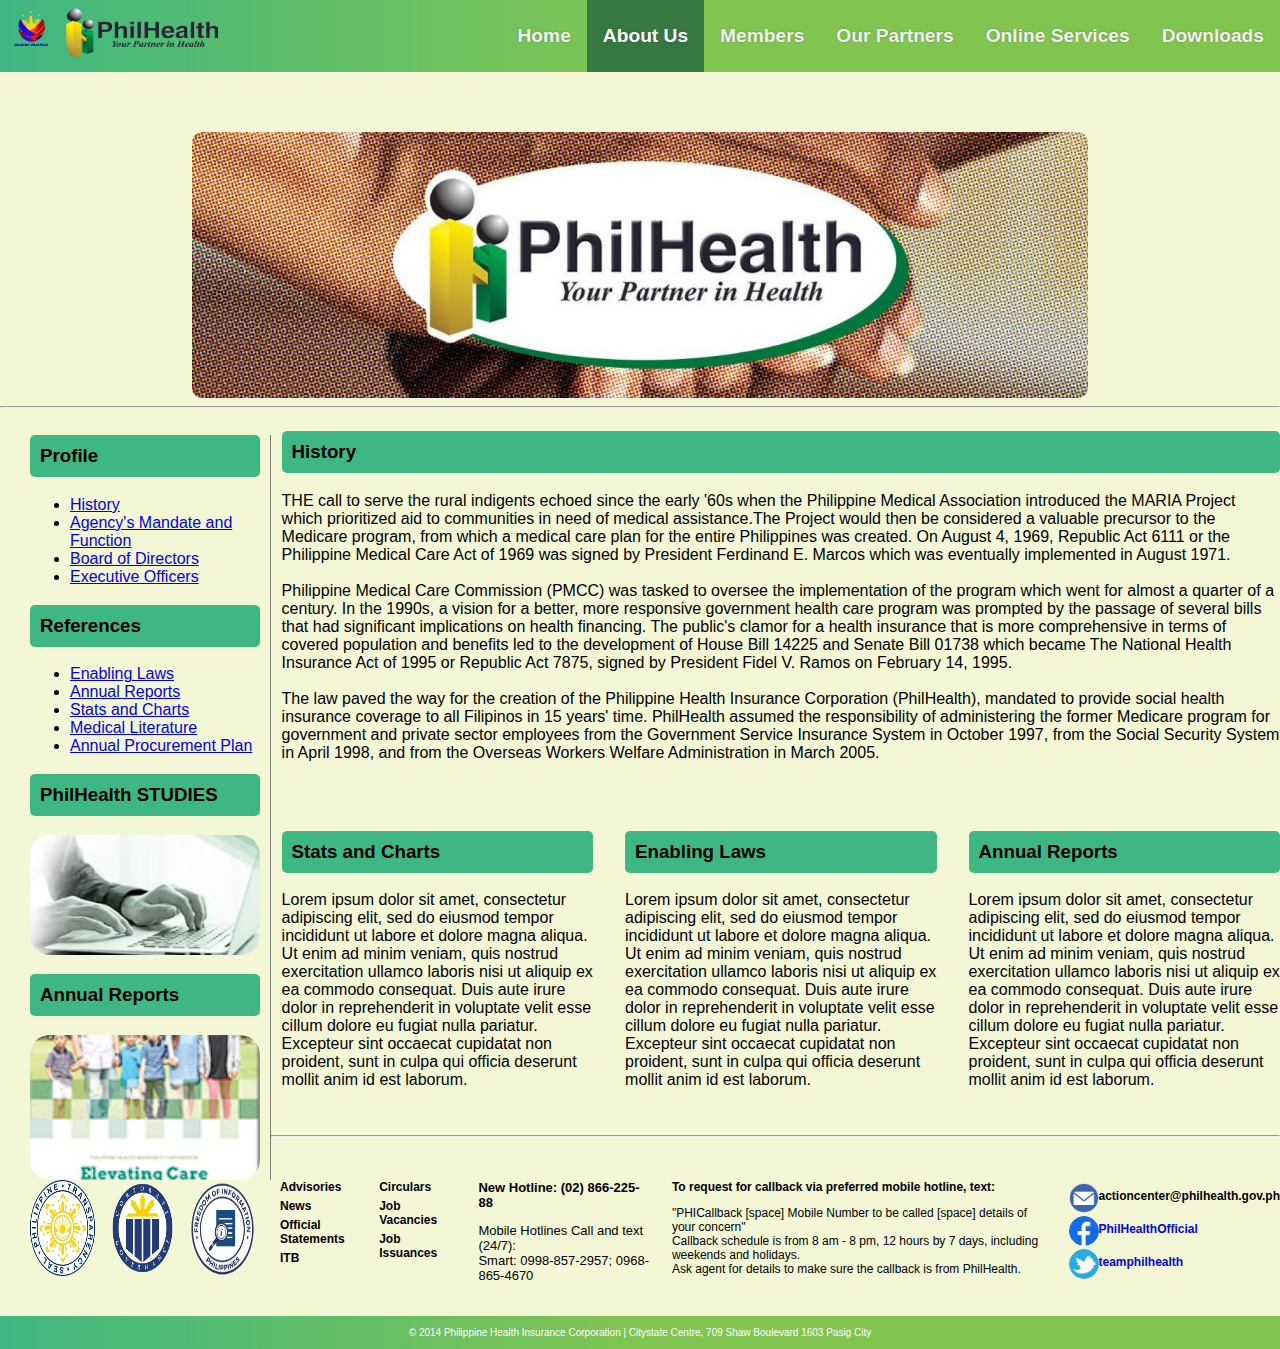
==== aboutus.html @ c9b8b7fc "new aboutus page" ====
<!DOCTYPE html>
<html lang="en">
<head>
    <meta charset="UTF-8">
    <meta name="viewport" content="width=device-width, initial-scale=1.0">
    <title>PhilHealth Homepage</title>
    <link rel="stylesheet" href="styles.css">
    <link rel="stylesheet" href="aboutus.css">
</head>
<body>
    <div class="topnav">
        <img src="images/logos/bagongPhLogo.png" alt="Phlogo" style="width: 52px; height: 50px; padding-left: 10px;">
        <img src="images/logos/logo.png" alt="philhealthlogo" style="width: 162px; height: 58px; padding-left: 10px; padding-top: 8px;">
        <a  href="#home">Downloads</a>
        <a href="#news">Online Services</a>
        <a href="#contact">Our Partners</a>
        <a href="#members">Members</a>
        <a href="aboutus.html" class="active">About Us</a>
        <a href="index.html" >Home</a>
      </div>
      
      <div class="topImg-container">
        <img src="images/images/aboutus.jpg" alt="">
      </div>
      <hr>
        <aside>
        <div class="profile-section">
          <h3>Profile</h3>
          <ul>
            <li><a href="#">History</a></li>
            <li><a href="#">Agency's Mandate and Function</a></li>
            <li><a href="#">Board of Directors</a></li>
            <li><a href="#">Executive Officers</a></li>
          </ul>

          <h3>References</h3>
          <ul>
            <li><a href="#">Enabling Laws</a></li>
            <li><a href="#">Annual Reports</a></li>
            <li><a href="#">Stats and Charts</a></li>
            <li><a href="#">Medical Literature</a></li>
            <li><a href="#">Annual Procurement Plan</a></li>
          </ul>

          <h3>PhilHealth STUDIES</h3>
            <img src="images/images/studies.jpg" alt="">

          <h3>Annual Reports</h3>
            <img src="images/images/care.jpg" alt="">
        </div>
      </aside>
      <section>
        <div class="history-section">
          <h3>History</h3>
          <p>THE call to serve the rural indigents echoed since the early '60s when the Philippine Medical Association 
            introduced the MARIA Project which prioritized aid to communities in need of medical assistance.The Project 
            would then be considered a valuable precursor to the Medicare program, from which a medical care plan for the
            entire Philippines was created. On August 4, 1969, Republic Act 6111 or the Philippine Medical Care Act of 1969
            was signed by President Ferdinand E. Marcos which was eventually implemented in August 1971.<br><br> Philippine Medical 
            Care Commission (PMCC) was tasked to oversee the implementation of the program which went for almost a quarter of a century.
            In the 1990s, a vision for a better, more responsive government health care program was prompted by the passage of several 
            bills that had significant implications on health financing. The public's clamor for a health insurance that is more comprehensive
            in terms of covered population and benefits led to the development of House Bill 14225 and Senate Bill 01738 which became The 
            National Health Insurance Act of 1995 or Republic Act 7875, signed by President Fidel V. Ramos on February 14, 1995.<br><br> 
            The law paved the way for the creation of the Philippine Health Insurance Corporation (PhilHealth), mandated to provide 
            social health insurance coverage to all Filipinos in 15 years' time. PhilHealth assumed the responsibility of administering the
            former Medicare program for government and private sector employees from the Government Service Insurance System in October 1997, from the
            Social Security System in April 1998, and from the Overseas Workers Welfare Administration in March 2005.</p>
            
            <div class="section-ftr-container">
              <div class="section-ftr1">
            <h3>Stats and Charts</h3>
            <p>Lorem ipsum dolor sit amet, consectetur adipiscing elit, sed do eiusmod tempor incididunt ut labore et dolore magna aliqua. 
              Ut enim ad minim veniam, quis nostrud exercitation ullamco laboris nisi ut aliquip ex ea commodo consequat. 
              Duis aute irure dolor in reprehenderit in voluptate velit esse cillum dolore eu fugiat nulla pariatur. 
              Excepteur sint occaecat cupidatat non proident, sunt in culpa qui officia deserunt mollit anim id est laborum.</p>
            </div>

            <div class="section-ftr2">
              <h3>Enabling Laws</h3>
              <p>Lorem ipsum dolor sit amet, consectetur adipiscing elit, sed do eiusmod tempor incididunt ut labore et dolore magna aliqua. 
                Ut enim ad minim veniam, quis nostrud exercitation ullamco laboris nisi ut aliquip ex ea commodo consequat. 
                Duis aute irure dolor in reprehenderit in voluptate velit esse cillum dolore eu fugiat nulla pariatur. 
                Excepteur sint occaecat cupidatat non proident, sunt in culpa qui officia deserunt mollit anim id est laborum.</p>
            </div>

            <div class="section-ftr3">
              <h3>Annual Reports</h3>
              <p>Lorem ipsum dolor sit amet, consectetur adipiscing elit, sed do eiusmod tempor incididunt ut labore et dolore magna aliqua. 
                Ut enim ad minim veniam, quis nostrud exercitation ullamco laboris nisi ut aliquip ex ea commodo consequat. 
                Duis aute irure dolor in reprehenderit in voluptate velit esse cillum dolore eu fugiat nulla pariatur. 
                Excepteur sint occaecat cupidatat non proident, sunt in culpa qui officia deserunt mollit anim id est laborum.</p>
            </div>
          </div>
        </div>
      </section>
        
    
    
  </div>
     <!--footer contents-->
      <nav><footer> <hr style="margin-bottom: 40px;">
        <div class="ftr-container">
          <div class="ftrLogo-left" style="justify-content: left; display: flex; gap: 0rem;">
          <img src="images/logos/Phlogo2.png" alt="">
          <img src="images/logos/Phlogo3.png" alt="">
          <img src="images/logos/Phlogo4.png" alt="">
        </div>
        
        <div class="ftrContents">
          <div class="ftrContents-left">
            <a href="#">Advisories</a>
            <a href="#">News</a>
            <a href="#">Official Statements</a>
            <a href="#">ITB</a>
          </div>
          <div class="ftrContents-right">
            <a href="#">Circulars</a>
            <a href="#">Job Vacancies</a>
            <a href="#">Job Issuances</a>
          </div>
          <div class="contacts">
            <a style="font-weight: bold;">New Hotline: (02) 866-225-88</a>
            <p>Mobile Hotlines Call and text (24/7):<br>
              Smart: 0998-857-2957; 0968-865-4670</p>
          </div>
          <div class="requests">
            <a style="font-weight: bold;">To request for callback via preferred mobile hotline, text: <br></a>
            <p>"PHICallback [space] Mobile Number to be called [space] details of your concern"<br>
              Callback schedule is from 8 am - 8 pm, 12 hours by 7 days, including weekends and holidays. <br>
              Ask agent for details to make sure the callback is from PhilHealth.</p>
          </div>
            <div class="ftrLogo-right">
              <img src="images/logos/email.png" alt="">actioncenter@philhealth.gov.ph <br>
              <img src="images/logos/fb.png" alt=""><a href="https://www.facebook.com/PhilHealthOfficial/" target="_blank">PhilHealthOfficial</a><br>
              <img src="images/logos/twitter.png" alt=""><a href="https://twitter.com/teamphilhealth/" target="_blank">teamphilhealth</a>
            </div>
        </div>

          
      </div>
      
        <div class="footer">
      <p>© 2014 Philippine Health Insurance Corporation | Citystate Centre, 709 Shaw Boulevard 1603 Pasig City</p></div>
      </footer></nav>
      <script src="script.js"></script>
</body>
</html>
---- styles.css ----
body {
  margin: 0;
  font-family: Arial, Helvetica, sans-serif;
  background-color: #F4F7D6;
  max-width: 100%;
}

.topnav {
  overflow: hidden;
  background-image: linear-gradient(to right, #3FB782, #81C550, #81C550);
  max-width: 100%; 
}

.topnav a {
  float: right;
  color: #f2f2f2;
  text-align: center;
  padding: 25px 16px;
  text-decoration: none;
  font-size: 1.2em;
  font-weight: bold;
  text-shadow: 0 0 2px #00000048;
}

.topnav a:hover {
  background-color: #3777429e;
  color: #dddddd;
}

.topnav a.active {
  background-color: #377742;
  color: white;
}

.outer-container {
  display: flex;
  justify-content: center;
  align-items: center;
  margin-top: 5%;
  margin-bottom: 3%;
}

.brdr {
  border: grey solid 1px;
  border-radius: 20px;
  justify-content: center;
  padding-left: 5%;
  padding-right: 5%;
  display: flex;
  height: 50%;
  width: 90%;
}

.homeImage {
  margin-bottom: 50px;
}

.homeImage img {
  height: 230px;
  width: 310px;
  margin-top: 50px;
  margin-bottom: 10px;
  max-width: 100% ;
}

.homeImage a {
  color: black;
}

.homeImage a:hover, .homeImage img:hover {
  color: rgb(40, 187, 255);
  transition: all 0.5s;
  filter: brightness(80%);
}

.ftr-container {
  justify-content: center;
  display:flex;
  font-size: 12px;
  width: 100%;
  height: 100%;
  max-width: 100%;
  max-height: 100%;
}

.ftrLogo-left, .ftrLogo-left img {
  flex: 0 0 auto;
  margin-left: 15px;
  margin-bottom: 20px;
  width: 50px;
  width: 65px;
  
}

.ftrLogo-right, .ftrLogo-right a  {
  flex: 0 0 auto;
  margin-bottom: 20px;
  font-weight: bold;
  text-decoration: none;
}
.ftrLogo-right img {
  margin-top: 3px;
  display: inline;
  width: 25px;
  width: 30px;
  max-width: 100%;
  max-height: 100%;
}


.ftrContents {
display: flex;
gap: 1rem;
margin-left: 200px;
}

.ftrContents-left a {
  display: flex;
  margin-bottom: 5px; 
  text-decoration: none;
  font-weight: bold;
  color: black;
}

.ftrContents-right a {
  display: flex;
  margin-bottom: 5px;
  text-decoration: none;
  font-weight: bold;
  color: black;
}

.ftrContents-left a:hover, .ftrContents-right a:hover{
  color:white;
  background-color: rgba(128, 128, 128, 0.608);
  border-radius: 5px;
  padding: 2px;
}

.contacts {
  margin-left: 20px;
  font-size: small;
  margin-bottom: 20px;
}

.requests {
  margin-bottom: 20px;
  margin-left: 5px;
}

.footer {
 overflow: hidden;
 padding: 1px;
 width: 100%;
 background-image: linear-gradient(to right, #3FB782, #81C550, #81C550);
 color: white;
 text-align: center;
 font-size: 10px;
}

/*carousel css at mainpage*/

* {box-sizing: border-box;}
.mySlides {display: none;}
img {vertical-align: middle; border-radius: 20px;}

/* Slideshow container */
.slideshow-container {
max-width: 80%;
position: relative;
margin: auto;
margin-top: 60px;
}

/* Caption text */
.text {
color: #f2f2f2;
font-size: 15px;
padding: 8px 12px;
position: absolute;
bottom: 8px;
width: 100%;
text-align: center;
}

/* Next & previous buttons */
.prev, .next {
cursor: pointer;
position: absolute;
top: 40%;
width: auto;
margin-top: -22px;
padding: 16px;
color: rgb(0, 0, 0);
font-weight: bold;
font-size: 18px;
transition: 0.6s ease;
border-radius: 0 3px 3px 0;
user-select: none;
}

/* Position the "next button" to the right */
.next {
right: 0;
border-radius: 3px 0 0 3px;
}

/* On hover, add a black background color with a little bit see-through */
.prev:hover, .next:hover {
background-color: rgba(0, 0, 0, 0.338);
color: #f2f2f2;
}

/* Number text (1/3 etc) */
.numbertext {
color: #f2f2f2;
font-size: 12px;
padding: 8px 12px;
position: absolute;
top: 0;
}

/* The dots/bullets/indicators */
.dot {
height: 15px;
width: 15px;
margin: 0 2px;
background-color: #bbb;
border-radius: 50%;
display: inline-block;
transition: background-color 0.6s ease;
}

.active {
background-color: #717171;
}

/* Fading animation */
.fade {
animation-name: fade;
animation-duration: 1.5s;
}

@keyframes fade {
from {opacity: .4} 
to {opacity: 1}
}

/* On smaller screens, decrease text size */
@media only screen and (max-width: 300px) {
.text {font-size: 11px}
}
---- aboutus.css ----
* {box-sizing: border-box;}

img {vertical-align: middle; border-radius: 20px;}

.topImg-container {
    max-width: 70%;
    position: relative;
    margin: auto;
    margin-top: 60px;
}

.topImg-container img {
    border-radius: 10px;
    vertical-align: middle;
    width: 100%;
    
}

aside {
    float: left;
    width: 20%;
    padding-left: 15px;
    margin-left: 15px;

}
.profile-section {
    position: flex;
    display: block;
    border-right: grey 1px solid;
    padding-right: 10px;
}

.profile-section h3 {
    width: 100%;
    background-color: #3FB782;
    border-radius: 5px;
    padding: 10px;
}

.profile-section img {
    height: 100%;
    width: 100%;
    max-width: 100%;
    max-height: 100%;
}

.history-section {
    margin-top: 1.8%;
    margin-left: 22%;
    position: flex;
    display: block;
}


.history-section h3 {
    width: 100%;
    background-color: #3FB782;
    border-radius: 5px;
    padding: 10px;
}

.section-ftr-container {
  display: flex;
  justify-content: center;
  align-items: center;
  margin-top: 5%;
  margin-bottom: 3%;
  gap: 2rem;
}

.section-ftr-container h3 {
    margin-right: 5%;
}
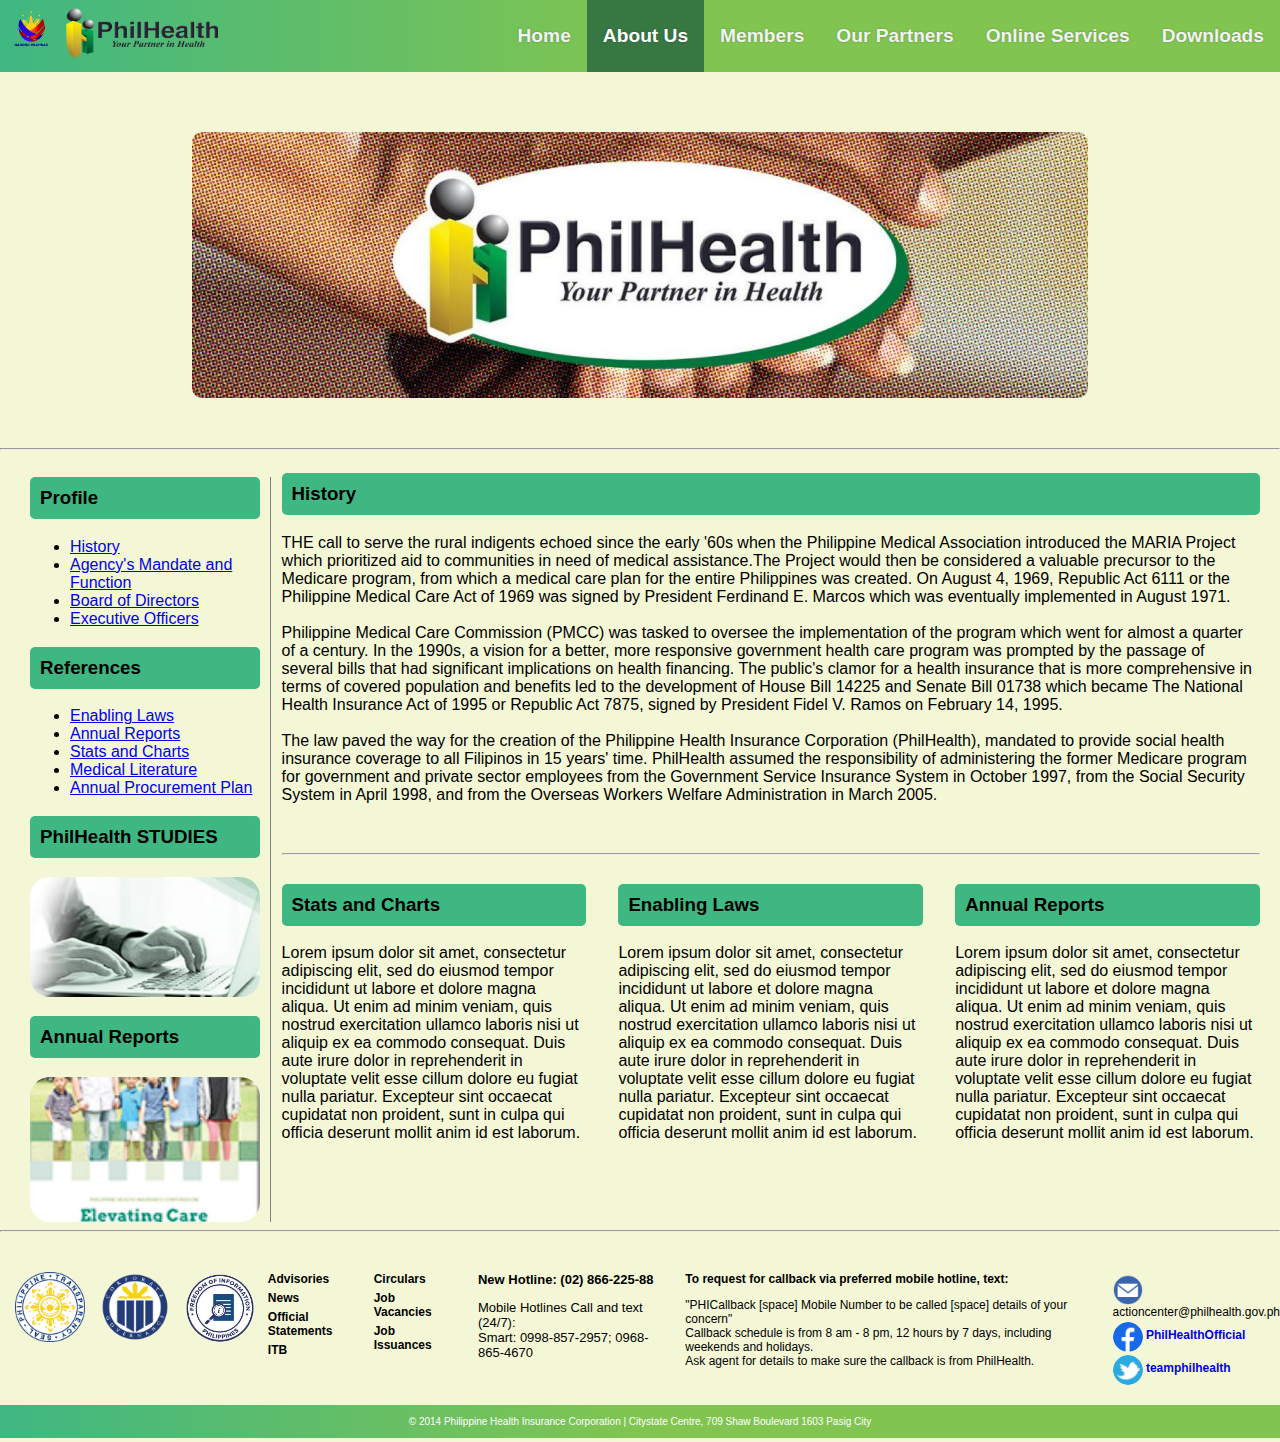
==== commit 17000442: "added downloads page" ====
--- a/aboutus.html
+++ b/aboutus.html
@@ -3,7 +3,7 @@
 <head>
     <meta charset="UTF-8">
     <meta name="viewport" content="width=device-width, initial-scale=1.0">
-    <title>PhilHealth Homepage</title>
+    <title>About Us</title>
     <link rel="stylesheet" href="styles.css">
     <link rel="stylesheet" href="aboutus.css">
 </head>
@@ -11,7 +11,7 @@
     <div class="topnav">
         <img src="images/logos/bagongPhLogo.png" alt="Phlogo" style="width: 52px; height: 50px; padding-left: 10px;">
         <img src="images/logos/logo.png" alt="philhealthlogo" style="width: 162px; height: 58px; padding-left: 10px; padding-top: 8px;">
-        <a  href="#home">Downloads</a>
+        <a  href="downloads.html">Downloads</a>
         <a href="#news">Online Services</a>
         <a href="#contact">Our Partners</a>
         <a href="#members">Members</a>
@@ -66,7 +66,7 @@
             social health insurance coverage to all Filipinos in 15 years' time. PhilHealth assumed the responsibility of administering the
             former Medicare program for government and private sector employees from the Government Service Insurance System in October 1997, from the
             Social Security System in April 1998, and from the Overseas Workers Welfare Administration in March 2005.</p>
-            
+            <hr style="margin-top: 5%;">
             <div class="section-ftr-container">
               <div class="section-ftr1">
             <h3>Stats and Charts</h3>
@@ -94,18 +94,14 @@
           </div>
         </div>
       </section>
-        
-    
-    
   </div>
+
      <!--footer contents-->
       <nav><footer> <hr style="margin-bottom: 40px;">
         <div class="ftr-container">
-          <div class="ftrLogo-left" style="justify-content: left; display: flex; gap: 0rem;">
-          <img src="images/logos/Phlogo2.png" alt="">
-          <img src="images/logos/Phlogo3.png" alt="">
-          <img src="images/logos/Phlogo4.png" alt="">
-        </div>
+          <div class="ftrLogo-left image-con1"></div>
+          <div class="ftrLogo-left image-con2"></div>
+          <div class="ftrLogo-left image-con3"></div>
         
         <div class="ftrContents">
           <div class="ftrContents-left">
@@ -131,9 +127,9 @@
               Ask agent for details to make sure the callback is from PhilHealth.</p>
           </div>
             <div class="ftrLogo-right">
-              <img src="images/logos/email.png" alt="">actioncenter@philhealth.gov.ph <br>
-              <img src="images/logos/fb.png" alt=""><a href="https://www.facebook.com/PhilHealthOfficial/" target="_blank">PhilHealthOfficial</a><br>
-              <img src="images/logos/twitter.png" alt=""><a href="https://twitter.com/teamphilhealth/" target="_blank">teamphilhealth</a>
+              <img src="images/logos/email.png" alt=""> actioncenter@philhealth.gov.ph <br>
+              <img src="images/logos/fb.png" alt=""> <a href="https://www.facebook.com/PhilHealthOfficial/" target="_blank">PhilHealthOfficial</a><br>
+              <img src="images/logos/twitter.png" alt=""> <a href="https://twitter.com/teamphilhealth/" target="_blank">teamphilhealth</a>
             </div>
         </div>
 
@@ -143,6 +139,5 @@
         <div class="footer">
       <p>© 2014 Philippine Health Insurance Corporation | Citystate Centre, 709 Shaw Boulevard 1603 Pasig City</p></div>
       </footer></nav>
-      <script src="script.js"></script>
 </body>
 </html>--- a/styles.css
+++ b/styles.css
@@ -84,23 +84,41 @@
 }
 
 .ftrLogo-left, .ftrLogo-left img {
+  background-repeat: no-repeat;
+  background-size: cover;
   flex: 0 0 auto;
   margin-left: 15px;
   margin-bottom: 20px;
-  width: 50px;
-  width: 65px;
+  height: 70px;
+  width: 70px;
   
 }
 
-.ftrLogo-right, .ftrLogo-right a  {
+.image-con1 {
+  background-image:url(images/logos/Phlogo2.png);
+}
+
+.image-con2 {
+  background-image:url(images/logos/Phlogo3.png);
+}
+
+.image-con3 {
+  background-image:url(images/logos/Phlogo4.png);
+}
+
+.ftrLogo-right {
+ margin-bottom: 20px;
+}
+
+ .ftrLogo-right a  {
   flex: 0 0 auto;
   margin-bottom: 20px;
   font-weight: bold;
   text-decoration: none;
+
 }
 .ftrLogo-right img {
   margin-top: 3px;
-  display: inline;
   width: 25px;
   width: 30px;
   max-width: 100%;
@@ -111,7 +129,7 @@
 .ftrContents {
 display: flex;
 gap: 1rem;
-margin-left: 200px;
+margin-left: 1%;
 }
 
 .ftrContents-left a {
@@ -146,6 +164,11 @@
 .requests {
   margin-bottom: 20px;
   margin-left: 5px;
+}
+
+footer {
+  display:inline-block;
+  width: 100%;
 }
 
 .footer {
--- a/aboutus.css
+++ b/aboutus.css
@@ -7,13 +7,13 @@
     position: relative;
     margin: auto;
     margin-top: 60px;
+    margin-bottom: 50px;
 }
 
 .topImg-container img {
     border-radius: 10px;
     vertical-align: middle;
     width: 100%;
-    
 }
 
 aside {
@@ -28,6 +28,7 @@
     display: block;
     border-right: grey 1px solid;
     padding-right: 10px;
+
 }
 
 .profile-section h3 {
@@ -47,10 +48,10 @@
 .history-section {
     margin-top: 1.8%;
     margin-left: 22%;
+    margin-right: 20px;
     position: flex;
     display: block;
 }
-
 
 .history-section h3 {
     width: 100%;
@@ -63,11 +64,30 @@
   display: flex;
   justify-content: center;
   align-items: center;
-  margin-top: 5%;
+  margin-top: 1%;
   margin-bottom: 3%;
   gap: 2rem;
 }
 
 .section-ftr-container h3 {
     margin-right: 5%;
+}
+
+.d-buttons {
+  color: white;
+  padding: 15px 32px;
+  text-align: center;
+  display: inline-block;
+}
+
+.d-buttons button {
+    background-image: linear-gradient(to right, #3FB782,  #81C550);
+    padding: 20px;
+    font-weight: bold;
+    border-radius: 10px;
+    border: none;cursor: pointer;
+}
+
+button:hover {
+    filter: brightness(120%);
 }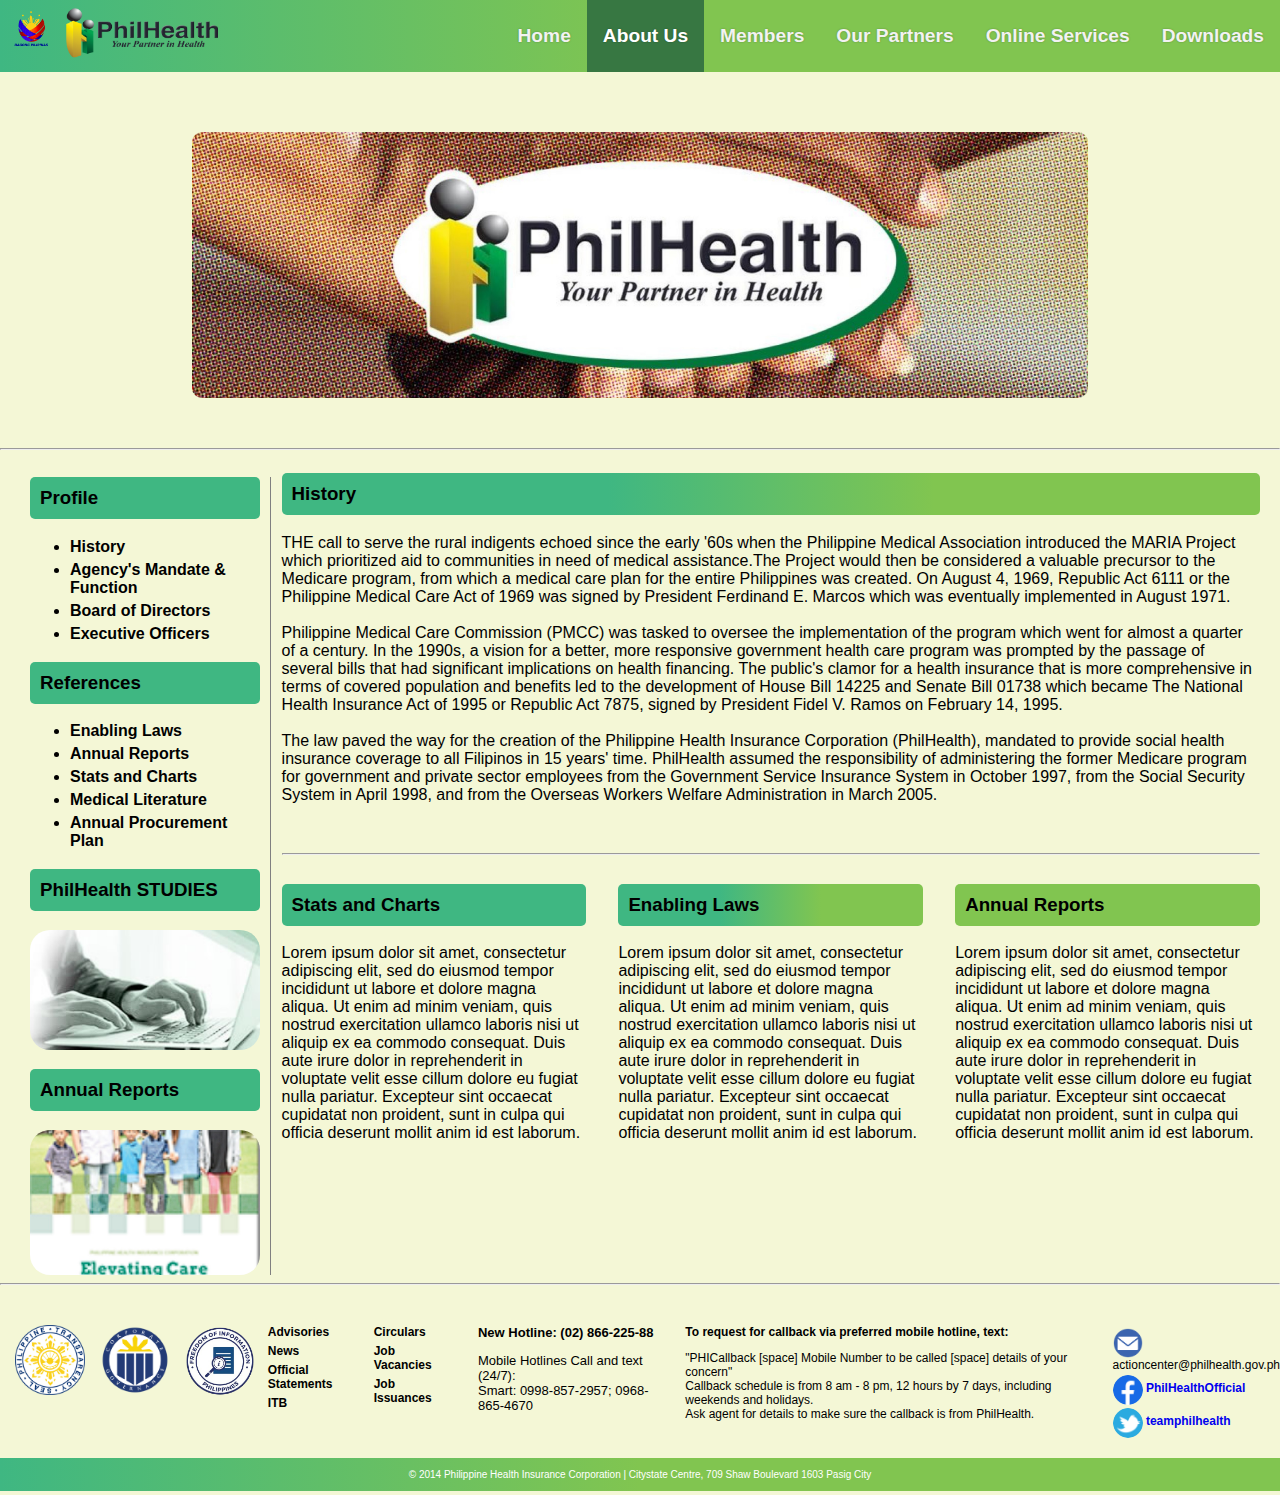
==== commit 01ba697a: "online-services added" ====
--- a/aboutus.html
+++ b/aboutus.html
@@ -12,7 +12,7 @@
         <img src="images/logos/bagongPhLogo.png" alt="Phlogo" style="width: 52px; height: 50px; padding-left: 10px;">
         <img src="images/logos/logo.png" alt="philhealthlogo" style="width: 162px; height: 58px; padding-left: 10px; padding-top: 8px;">
         <a  href="downloads.html">Downloads</a>
-        <a href="#news">Online Services</a>
+        <a href="online-services.html">Online Services</a>
         <a href="#contact">Our Partners</a>
         <a href="#members">Members</a>
         <a href="aboutus.html" class="active">About Us</a>
@@ -28,7 +28,7 @@
           <h3>Profile</h3>
           <ul>
             <li><a href="#">History</a></li>
-            <li><a href="#">Agency's Mandate and Function</a></li>
+            <li><a href="#">Agency's Mandate & Function</a></li>
             <li><a href="#">Board of Directors</a></li>
             <li><a href="#">Executive Officers</a></li>
           </ul>
@@ -51,7 +51,7 @@
       </aside>
       <section>
         <div class="history-section">
-          <h3>History</h3>
+          <h3 style=" background-image: linear-gradient(to right, #3FB782, #3FB782, #81C550, #81C550);">History</h3>
           <p>THE call to serve the rural indigents echoed since the early '60s when the Philippine Medical Association 
             introduced the MARIA Project which prioritized aid to communities in need of medical assistance.The Project 
             would then be considered a valuable precursor to the Medicare program, from which a medical care plan for the
@@ -77,7 +77,7 @@
             </div>
 
             <div class="section-ftr2">
-              <h3>Enabling Laws</h3>
+              <h3 style=" background-image: linear-gradient(to right, #3FB782, #3FB782, #81C550, #81C550);">Enabling Laws</h3>
               <p>Lorem ipsum dolor sit amet, consectetur adipiscing elit, sed do eiusmod tempor incididunt ut labore et dolore magna aliqua. 
                 Ut enim ad minim veniam, quis nostrud exercitation ullamco laboris nisi ut aliquip ex ea commodo consequat. 
                 Duis aute irure dolor in reprehenderit in voluptate velit esse cillum dolore eu fugiat nulla pariatur. 
@@ -85,7 +85,7 @@
             </div>
 
             <div class="section-ftr3">
-              <h3>Annual Reports</h3>
+              <h3 style=" background-image: linear-gradient(to right, #81C550, #81C550);">Annual Reports</h3>
               <p>Lorem ipsum dolor sit amet, consectetur adipiscing elit, sed do eiusmod tempor incididunt ut labore et dolore magna aliqua. 
                 Ut enim ad minim veniam, quis nostrud exercitation ullamco laboris nisi ut aliquip ex ea commodo consequat. 
                 Duis aute irure dolor in reprehenderit in voluptate velit esse cillum dolore eu fugiat nulla pariatur. 
--- a/styles.css
+++ b/styles.css
@@ -150,9 +150,9 @@
 
 .ftrContents-left a:hover, .ftrContents-right a:hover{
   color:white;
-  background-color: rgba(128, 128, 128, 0.608);
+  background-color: gray;
   border-radius: 5px;
-  padding: 2px;
+  padding: 3px;
 }
 
 .contacts {
--- a/aboutus.css
+++ b/aboutus.css
@@ -28,7 +28,8 @@
     display: block;
     border-right: grey 1px solid;
     padding-right: 10px;
-
+    font-weight: bold;
+    
 }
 
 .profile-section h3 {
@@ -43,6 +44,19 @@
     width: 100%;
     max-width: 100%;
     max-height: 100%;
+}
+
+.profile-section a, li {
+    text-decoration: none;
+    color: black;
+    margin-bottom: 5px;
+}
+
+.profile-section a:hover{
+    background-color: gray;
+    color: white;
+    padding: 5PX;
+    border-radius: 5PX;
 }
 
 .history-section {
@@ -74,20 +88,139 @@
 }
 
 .d-buttons {
-  color: white;
-  padding: 15px 32px;
+  padding: 20px 10%;
   text-align: center;
-  display: inline-block;
+  display: flex;
+  flex-wrap: wrap;
+  gap: 3rem;
+  justify-content: center;
 }
 
 .d-buttons button {
     background-image: linear-gradient(to right, #3FB782,  #81C550);
     padding: 20px;
-    font-weight: bold;
+    font-weight:bolder;
     border-radius: 10px;
-    border: none;cursor: pointer;
+    border: none;cursor: pointer;font-size: large;
+    max-width: 100%;
+    max-height: 50%;
 }
 
 button:hover {
     filter: brightness(120%);
-}+}
+
+/* online-services css*/
+body {
+    font-family: Arial, Helvetica, sans-serif;
+  }
+  
+  * {
+    box-sizing: border-box;
+  }
+  
+  /* style the container */
+  .container {
+    position: relative;
+    border-radius: 5px;
+    width: 50%;
+    height: 50%;
+    margin: 0 auto;
+    background-color: #D9D9D9;
+    padding: 20px 0 30px 0;
+    box-shadow: 0 4px 8px rgba(0, 0, 0, 0.1);
+  } 
+  
+  /* style inputs and link buttons */
+  input,
+  .btn {
+    width: 100%;
+    padding: 12px;
+    border: none;
+    border-radius: 4px;
+    margin: 5px 0;
+    opacity: 0.85;
+    display: inline-block;
+    font-size: 17px;
+    line-height: 20px;
+    text-decoration: none; /* remove underline from anchors */
+  }
+  
+  input:hover,
+  .btn:hover {
+    opacity: 1;
+  }
+  
+  /* style the submit button */
+  input[type=submit] {
+    background-color: #04AA6D;
+    color: white;
+    cursor: pointer;
+  }
+  
+  input[type=submit]:hover {
+    background-color: #45a049;
+  }
+
+  .col a {
+    background:#178647 ;
+    color: #FFFFFF;
+    font-weight:bold;
+    font-size: 14px;
+    text-align: center;
+  }
+  
+  /* Two-column layout */
+  .col {
+    float: left;
+    width: 50%;
+    margin: auto;
+    padding: 0 50px;
+    margin-top: 6px;
+  }
+  
+  
+  /* Clear floats after the columns */
+  .row:after {
+    content: "";
+    display: table;
+    clear: both;
+  }
+  
+  /* vertical line */
+  .vl {
+    position: absolute;
+    left: 50%;
+    transform: translate(-50%);
+    border: 1px solid black;
+    height: 90%;
+  }
+  
+  /* hide some text on medium and large screens */
+  .hide-md-lg {
+    display: none;
+  }
+  
+  /* bottom container */
+  .bottom-container {
+    text-align: center;
+    background-color: #666;
+    border-radius: 0px 0px 4px 4px;
+  }
+  
+  /* Responsive layout - when the screen is less than 650px wide, make the two columns stack on top of each other instead of next to each other */
+  @media screen and (max-width: 650px) {
+    .col {
+      width: 100%;
+      margin-top: 0;
+    }
+    /* hide the vertical line */
+    .vl {
+      display: none;
+    }
+    /* show the hidden text on small screens */
+    .hide-md-lg {
+      display: block;
+      text-align: center;
+    }
+  }